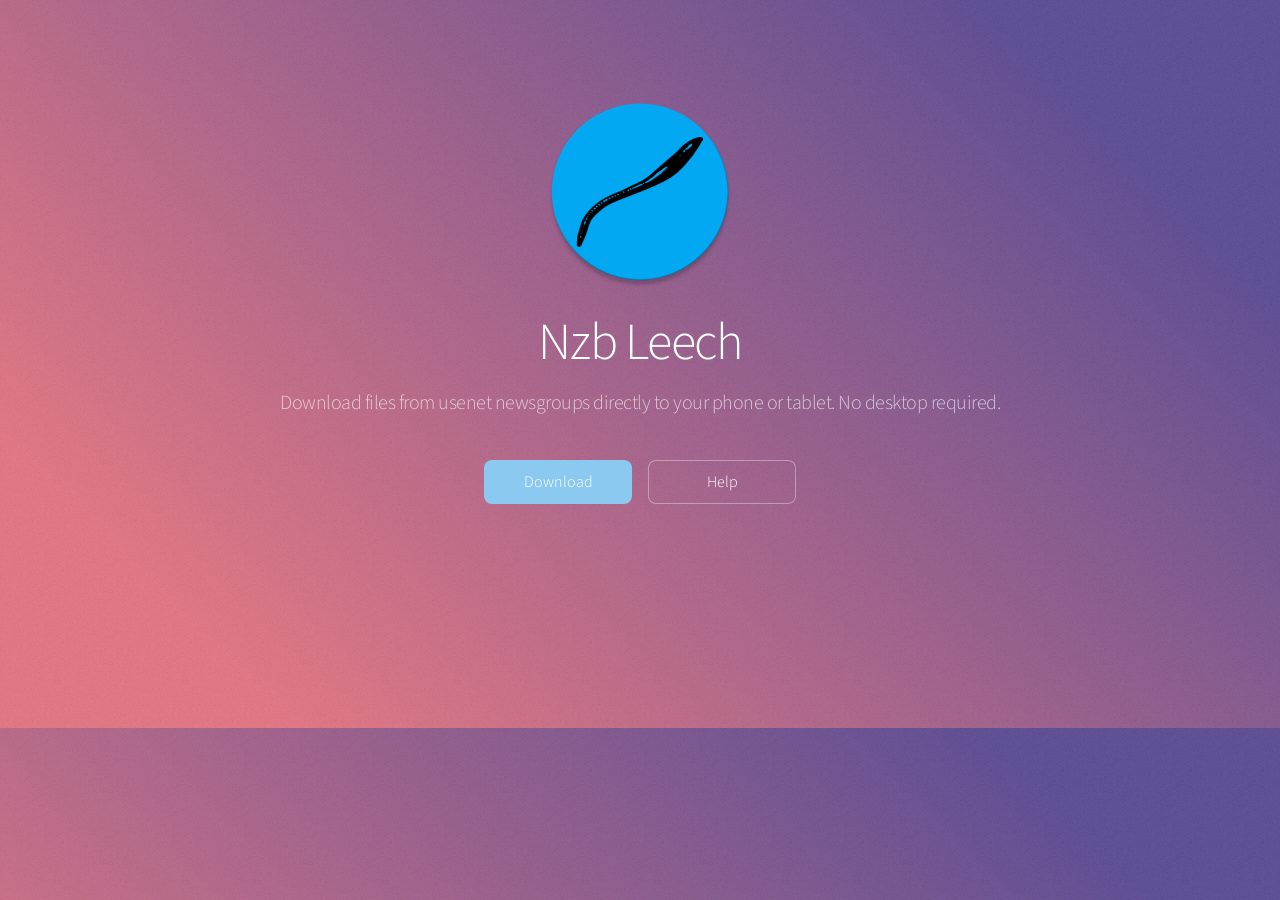
==== index.html @ 812e04a8 "Initial commit" ====
<!DOCTYPE HTML>

<html>
	<head>
		<!-- Global site tag (gtag.js) - Google Analytics -->	<script async src="https://www.googletagmanager.com/gtag/js?id=UA-76217439-2"></script>
		<script>window.dataLayer = window.dataLayer || [];	  function gtag(){dataLayer.push(arguments);}	  gtag('js', new Date());	  gtag('config', 'UA-76217439-2');	</script>
		<title>Nzb Leech</title>
		<meta charset="utf-8" />
		<meta name="description" content="The official website of NZB Leech.  NZB Leech is a simple native usenet download client for android. Import nzb files into NZB Leech and download on the go! You need a newsgroup provider to use this app. Available on Google Play, Amazon Appstore, and SlideMe for PayPal users. features 16 connections, automatic par repair and verification of files, automatic extracting of rar files, queue nzbs (via a queue folder), search sites integrated, nfo viewer, add custom newznab websites, add custom rss feeds, resume support (don't have to restart downloads from beginning),pause/resume download">
		<meta name="viewport" content="width=device-width, initial-scale=1, user-scalable=no" />
		<link rel="stylesheet" href="assets/css/main.css" />
		<noscript><link rel="stylesheet" href="assets/css/noscript.css" /></noscript>
	</head>
	<body class="is-preload">

		<!-- Wrapper -->
			<div id="wrapper">

				<!-- Header -->
					<header id="header" class="alt">
						<span class="logo"><img src="img/icon.png" alt="" /></span>
						<h1>Nzb Leech</h1>
						<p>Download files from usenet newsgroups directly to your phone or tablet. No desktop required.<br />
							<ul class="actions special">
								<li><a href="https://github.com/nzbnzb848/nzbleech/raw/refs/heads/master/apk/nzb-free-release-2026-03-05-17-27.apk" class="button primary">Download</a></li>
								<li><a href="help.html" class="button">Help</a></li>
							</ul>
					</header>
				<!-- Nav -->
					<!-- <nav id="nav">
						<ul>
							<li><a href="#intro" class="active">Download</a></li>
							<li><a href="#first">First Section</a></li>
							<li><a href="#second">Second Section</a></li>
							<li><a href="#cta">Get Started</a></li>
						</ul>
					</nav> -->

				<!-- Main -->
					<div id="main">

						<!-- Introduction -->
							<!-- <section id="intro" class="main">
								<div class="spotlight">
									<div class="content">
										<header class="major">
											<h2>News</h2>
										</header>
										<p>January 1 2025 - posted first free release </p>
										<ul class="actions">
											<li><a href="theapk.apk" class="button primary">Download</a></li>
										</ul>
									</div>
								</div>
							</section> -->

						<!-- First Section -->
							<!-- <section id="first" class="main special">
								<header class="major">
									<h2>Screenshots</h2>
								</header>
								<ul class="features">
									<li>
										<span class="icon solid major style1 fa-code"></span>
										<h3>Ipsum consequat</h3>
										<p>Sed lorem amet ipsum dolor et amet nullam consequat a feugiat consequat tempus veroeros sed consequat.</p>
									</li>
									<li>
										<span class="icon major style3 fa-copy"></span>
										<h3>Amed sed feugiat</h3>
										<p>Sed lorem amet ipsum dolor et amet nullam consequat a feugiat consequat tempus veroeros sed consequat.</p>
									</li>
									<li>
										<span class="icon major style5 fa-gem"></span>
										<h3>Dolor nullam</h3>
										<p>Sed lorem amet ipsum dolor et amet nullam consequat a feugiat consequat tempus veroeros sed consequat.</p>
									</li>
								</ul>
								<footer class="major">
									<ul class="actions special">
										<li><a href="generic.html" class="button">Learn More</a></li>
									</ul>
								</footer>
							</section> -->

						<!-- Second Section -->
							<!-- <section id="second" class="main special">
								<header class="major">
									<h2>Ipsum consequat</h2>
									<p>Donec imperdiet consequat consequat. Suspendisse feugiat congue<br />
									posuere. Nulla massa urna, fermentum eget quam aliquet.</p>
								</header>
								<ul class="statistics">
									<li class="style1">
										<span class="icon solid fa-code-branch"></span>
										<strong>5,120</strong> Etiam
									</li>
									<li class="style2">
										<span class="icon fa-folder-open"></span>
										<strong>8,192</strong> Magna
									</li>
									<li class="style3">
										<span class="icon solid fa-signal"></span>
										<strong>2,048</strong> Tempus
									</li>
									<li class="style4">
										<span class="icon solid fa-laptop"></span>
										<strong>4,096</strong> Aliquam
									</li>
									<li class="style5">
										<span class="icon fa-gem"></span>
										<strong>1,024</strong> Nullam
									</li>
								</ul>
								<p class="content">Nam elementum nisl et mi a commodo porttitor. Morbi sit amet nisl eu arcu faucibus hendrerit vel a risus. Nam a orci mi, elementum ac arcu sit amet, fermentum pellentesque et purus. Integer maximus varius lorem, sed convallis diam accumsan sed. Etiam porttitor placerat sapien, sed eleifend a enim pulvinar faucibus semper quis ut arcu. Ut non nisl a mollis est efficitur vestibulum. Integer eget purus nec nulla mattis et accumsan ut magna libero. Morbi auctor iaculis porttitor. Sed ut magna ac risus et hendrerit scelerisque. Praesent eleifend lacus in lectus aliquam porta. Cras eu ornare dui curabitur lacinia.</p>
								<footer class="major">
									<ul class="actions special">
										<li><a href="generic.html" class="button">Learn More</a></li>
									</ul>
								</footer>
							</section> -->

						<!-- Get Started -->
							<!-- <section id="cta" class="main special">
								<header class="major">
									<h2>Congue imperdiet</h2>
									<p>Donec imperdiet consequat consequat. Suspendisse feugiat congue<br />
									posuere. Nulla massa urna, fermentum eget quam aliquet.</p>
								</header>
								<footer class="major">
									<ul class="actions special">
										<li><a href="generic.html" class="button primary">Get Started</a></li>
										<li><a href="generic.html" class="button">Learn More</a></li>
									</ul>
								</footer>
							</section> -->

					</div>

				<!-- Footer -->
					<footer id="footer">
						<!-- <section>
							<h2>Aliquam sed mauris</h2>
							<p>Sed lorem ipsum dolor sit amet et nullam consequat feugiat consequat magna adipiscing tempus etiam dolore veroeros. eget dapibus mauris. Cras aliquet, nisl ut viverra sollicitudin, ligula erat egestas velit, vitae tincidunt odio.</p>
							<ul class="actions">
								<li><a href="generic.html" class="button">Learn More</a></li>
							</ul>
						</section>
						<section>
							<h2>Etiam feugiat</h2>
							<dl class="alt">
								<dt>Address</dt>
								<dd>1234 Somewhere Road &bull; Nashville, TN 00000 &bull; USA</dd>
								<dt>Phone</dt>
								<dd>(000) 000-0000 x 0000</dd>
								<dt>Email</dt>
								<dd><a href="#">information@untitled.tld</a></dd>
							</dl>
							<ul class="icons">
								<li><a href="#" class="icon brands fa-twitter alt"><span class="label">Twitter</span></a></li>
								<li><a href="#" class="icon brands fa-facebook-f alt"><span class="label">Facebook</span></a></li>
								<li><a href="#" class="icon brands fa-instagram alt"><span class="label">Instagram</span></a></li>
								<li><a href="#" class="icon brands fa-github alt"><span class="label">GitHub</span></a></li>
								<li><a href="#" class="icon brands fa-dribbble alt"><span class="label">Dribbble</span></a></li>
							</ul>
						</section>
						<p class="copyright">&copy; Untitled. Design: <a href="https://html5up.net">HTML5 UP</a>.</p> -->
					</footer>

			</div>

		<!-- Scripts -->
			<script src="assets/js/jquery.min.js"></script>
			<script src="assets/js/jquery.scrollex.min.js"></script>
			<script src="assets/js/jquery.scrolly.min.js"></script>
			<script src="assets/js/browser.min.js"></script>
			<script src="assets/js/breakpoints.min.js"></script>
			<script src="assets/js/util.js"></script>
			<script src="assets/js/main.js"></script>

	</body>
</html>
---- assets/css/main.css ----
@import url(fontawesome-all.min.css);
@import 'https://fonts.googleapis.com/css?family=Source+Sans+Pro:300,400';

/*
	Stellar by HTML5 UP
	html5up.net | @ajlkn
	Free for personal and commercial use under the CCA 3.0 license (html5up.net/license)
*/

html, body, div, span, applet, object,
iframe, h1, h2, h3, h4, h5, h6, p, blockquote,
pre, a, abbr, acronym, address, big, cite,
code, del, dfn, em, img, ins, kbd, q, s, samp,
small, strike, strong, sub, sup, tt, var, b,
u, i, center, dl, dt, dd, ol, ul, li, fieldset,
form, label, legend, table, caption, tbody,
tfoot, thead, tr, th, td, article, aside,
canvas, details, embed, figure, figcaption,
footer, header, hgroup, menu, nav, output, ruby,
section, summary, time, mark, audio, video {
	margin: 0;
	padding: 0;
	border: 0;
	font-size: 100%;
	font: inherit;
	vertical-align: baseline;}

article, aside, details, figcaption, figure,
footer, header, hgroup, menu, nav, section {
	display: block;}

body {
	line-height: 1;
}

ol, ul {
	list-style: none;
}

blockquote, q {
	quotes: none;
}

	blockquote:before, blockquote:after, q:before, q:after {
		content: '';
		content: none;
	}

table {
	border-collapse: collapse;
	border-spacing: 0;
}

body {
	-webkit-text-size-adjust: none;
}

mark {
	background-color: transparent;
	color: inherit;
}

input::-moz-focus-inner {
	border: 0;
	padding: 0;
}

input, select, textarea {
	-moz-appearance: none;
	-webkit-appearance: none;
	-ms-appearance: none;
	appearance: none;
}

/* Basic */

	@-ms-viewport {
		width: device-width;
	}

	body {
		-ms-overflow-style: scrollbar;
	}

	@media screen and (max-width: 480px) {

		html, body {
			min-width: 320px;
		}

	}

	html {
		box-sizing: border-box;
	}

	*, *:before, *:after {
		box-sizing: inherit;
	}

	body {
		background-color: #935d8c;
		background-image: url("images/overlay.png"), -moz-linear-gradient(45deg, #e37682 15%, #5f4d93 85%);
		background-image: url("images/overlay.png"), -webkit-linear-gradient(45deg, #e37682 15%, #5f4d93 85%);
		background-image: url("images/overlay.png"), -ms-linear-gradient(45deg, #e37682 15%, #5f4d93 85%);
		background-image: url("images/overlay.png"), linear-gradient(45deg, #e37682 15%, #5f4d93 85%);
	}

		body.is-preload *, body.is-preload *:before, body.is-preload *:after {
			-moz-animation: none !important;
			-webkit-animation: none !important;
			-ms-animation: none !important;
			animation: none !important;
			-moz-transition: none !important;
			-webkit-transition: none !important;
			-ms-transition: none !important;
			transition: none !important;
		}

/* Type */

	body {
		background-color: #935d8c;
		color: rgba(255, 255, 255, 0.65);
	}

	body, input, select, textarea {
		font-family: "Source Sans Pro", Helvetica, sans-serif;
		font-size: 17pt;
		font-weight: 300;
		line-height: 1.65;
	}

		@media screen and (max-width: 1680px) {

			body, input, select, textarea {
				font-size: 14pt;
			}

		}

		@media screen and (max-width: 1280px) {

			body, input, select, textarea {
				font-size: 12pt;
			}

		}

		@media screen and (max-width: 360px) {

			body, input, select, textarea {
				font-size: 11pt;
			}

		}

	a {
		-moz-transition: color 0.2s ease, border-bottom 0.2s ease;
		-webkit-transition: color 0.2s ease, border-bottom 0.2s ease;
		-ms-transition: color 0.2s ease, border-bottom 0.2s ease;
		transition: color 0.2s ease, border-bottom 0.2s ease;
		text-decoration: none;
		border-bottom: dotted 1px;
		color: inherit;
	}

		a:hover {
			border-bottom-color: transparent;
		}

	strong, b {
		font-weight: 400;
	}

	em, i {
		font-style: italic;
	}

	p {
		margin: 0 0 2em 0;
	}

		p.content {
			-moz-columns: 20em 2;
			-webkit-columns: 20em 2;
			-ms-columns: 20em 2;
			columns: 20em 2;
			-moz-column-gap: 2em;
			-webkit-column-gap: 2em;
			-ms-column-gap: 2em;
			column-gap: 2em;
			text-align: justify;
		}

	h1, h2, h3, h4, h5, h6 {
		font-weight: 300;
		line-height: 1.5;
		margin: 0 0 0.7em 0;
		letter-spacing: -0.025em;
	}

		h1 a, h2 a, h3 a, h4 a, h5 a, h6 a {
			color: inherit;
			text-decoration: none;
		}

	h1 {
		font-size: 2.5em;
		line-height: 1.2;
	}

	h2 {
		font-size: 1.5em;
	}

	h3 {
		font-size: 1.25em;
	}

	h4 {
		font-size: 1.1em;
	}

	h5 {
		font-size: 0.9em;
	}

	h6 {
		font-size: 0.7em;
	}

	@media screen and (max-width: 736px) {

		h1 {
			font-size: 2em;
		}

	}

	sub {
		font-size: 0.8em;
		position: relative;
		top: 0.5em;
	}

	sup {
		font-size: 0.8em;
		position: relative;
		top: -0.5em;
	}

	blockquote {
		border-left: solid 4px;
		font-style: italic;
		margin: 0 0 2em 0;
		padding: 0.5em 0 0.5em 2em;
	}

	code {
		border-radius: 8px;
		border: solid 1px;
		font-family: "Courier New", monospace;
		font-size: 0.9em;
		margin: 0 0.25em;
		padding: 0.25em 0.65em;
	}

	pre {
		-webkit-overflow-scrolling: touch;
		font-family: "Courier New", monospace;
		font-size: 0.9em;
		margin: 0 0 2em 0;
	}

		pre code {
			display: block;
			line-height: 1.75;
			padding: 1em 1.5em;
			overflow-x: auto;
		}

	hr {
		border: 0;
		border-bottom: solid 1px;
		margin: 2em 0;
	}

		hr.major {
			margin: 3em 0;
		}

	.align-left {
		text-align: left;
	}

	.align-center {
		text-align: center;
	}

	.align-right {
		text-align: right;
	}

	input, select, textarea {
		color: #ffffff;
	}

	a:hover {
		color: #ffffff;
	}

	strong, b {
		color: #ffffff;
	}

	h1, h2, h3, h4, h5, h6 {
		color: #ffffff;
	}

	blockquote {
		border-left-color: rgba(255, 255, 255, 0.35);
	}

	code {
		background: rgba(255, 255, 255, 0.075);
		border-color: rgba(255, 255, 255, 0.35);
	}

	hr {
		border-bottom-color: rgba(255, 255, 255, 0.35);
	}

/* Row */

	.row {
		display: flex;
		flex-wrap: wrap;
		box-sizing: border-box;
		align-items: stretch;
	}

		.row > * {
			box-sizing: border-box;
		}

		.row.gtr-uniform > * > :last-child {
			margin-bottom: 0;
		}

		.row.aln-left {
			justify-content: flex-start;
		}

		.row.aln-center {
			justify-content: center;
		}

		.row.aln-right {
			justify-content: flex-end;
		}

		.row.aln-top {
			align-items: flex-start;
		}

		.row.aln-middle {
			align-items: center;
		}

		.row.aln-bottom {
			align-items: flex-end;
		}

		.row > .imp {
			order: -1;
		}

		.row > .col-1 {
			width: 8.33333%;
		}

		.row > .off-1 {
			margin-left: 8.33333%;
		}

		.row > .col-2 {
			width: 16.66667%;
		}

		.row > .off-2 {
			margin-left: 16.66667%;
		}

		.row > .col-3 {
			width: 25%;
		}

		.row > .off-3 {
			margin-left: 25%;
		}

		.row > .col-4 {
			width: 33.33333%;
		}

		.row > .off-4 {
			margin-left: 33.33333%;
		}

		.row > .col-5 {
			width: 41.66667%;
		}

		.row > .off-5 {
			margin-left: 41.66667%;
		}

		.row > .col-6 {
			width: 50%;
		}

		.row > .off-6 {
			margin-left: 50%;
		}

		.row > .col-7 {
			width: 58.33333%;
		}

		.row > .off-7 {
			margin-left: 58.33333%;
		}

		.row > .col-8 {
			width: 66.66667%;
		}

		.row > .off-8 {
			margin-left: 66.66667%;
		}

		.row > .col-9 {
			width: 75%;
		}

		.row > .off-9 {
			margin-left: 75%;
		}

		.row > .col-10 {
			width: 83.33333%;
		}

		.row > .off-10 {
			margin-left: 83.33333%;
		}

		.row > .col-11 {
			width: 91.66667%;
		}

		.row > .off-11 {
			margin-left: 91.66667%;
		}

		.row > .col-12 {
			width: 100%;
		}

		.row > .off-12 {
			margin-left: 100%;
		}

		.row.gtr-0 {
			margin-top: 0;
			margin-left: 0em;
		}

			.row.gtr-0 > * {
				padding: 0 0 0 0em;
			}

			.row.gtr-0.gtr-uniform {
				margin-top: 0em;
			}

				.row.gtr-0.gtr-uniform > * {
					padding-top: 0em;
				}

		.row.gtr-25 {
			margin-top: 0;
			margin-left: -0.375em;
		}

			.row.gtr-25 > * {
				padding: 0 0 0 0.375em;
			}

			.row.gtr-25.gtr-uniform {
				margin-top: -0.375em;
			}

				.row.gtr-25.gtr-uniform > * {
					padding-top: 0.375em;
				}

		.row.gtr-50 {
			margin-top: 0;
			margin-left: -0.75em;
		}

			.row.gtr-50 > * {
				padding: 0 0 0 0.75em;
			}

			.row.gtr-50.gtr-uniform {
				margin-top: -0.75em;
			}

				.row.gtr-50.gtr-uniform > * {
					padding-top: 0.75em;
				}

		.row {
			margin-top: 0;
			margin-left: -1.5em;
		}

			.row > * {
				padding: 0 0 0 1.5em;
			}

			.row.gtr-uniform {
				margin-top: -1.5em;
			}

				.row.gtr-uniform > * {
					padding-top: 1.5em;
				}

		.row.gtr-150 {
			margin-top: 0;
			margin-left: -2.25em;
		}

			.row.gtr-150 > * {
				padding: 0 0 0 2.25em;
			}

			.row.gtr-150.gtr-uniform {
				margin-top: -2.25em;
			}

				.row.gtr-150.gtr-uniform > * {
					padding-top: 2.25em;
				}

		.row.gtr-200 {
			margin-top: 0;
			margin-left: -3em;
		}

			.row.gtr-200 > * {
				padding: 0 0 0 3em;
			}

			.row.gtr-200.gtr-uniform {
				margin-top: -3em;
			}

				.row.gtr-200.gtr-uniform > * {
					padding-top: 3em;
				}

		@media screen and (max-width: 1680px) {

			.row {
				display: flex;
				flex-wrap: wrap;
				box-sizing: border-box;
				align-items: stretch;
			}

				.row > * {
					box-sizing: border-box;
				}

				.row.gtr-uniform > * > :last-child {
					margin-bottom: 0;
				}

				.row.aln-left {
					justify-content: flex-start;
				}

				.row.aln-center {
					justify-content: center;
				}

				.row.aln-right {
					justify-content: flex-end;
				}

				.row.aln-top {
					align-items: flex-start;
				}

				.row.aln-middle {
					align-items: center;
				}

				.row.aln-bottom {
					align-items: flex-end;
				}

				.row > .imp-xlarge {
					order: -1;
				}

				.row > .col-1-xlarge {
					width: 8.33333%;
				}

				.row > .off-1-xlarge {
					margin-left: 8.33333%;
				}

				.row > .col-2-xlarge {
					width: 16.66667%;
				}

				.row > .off-2-xlarge {
					margin-left: 16.66667%;
				}

				.row > .col-3-xlarge {
					width: 25%;
				}

				.row > .off-3-xlarge {
					margin-left: 25%;
				}

				.row > .col-4-xlarge {
					width: 33.33333%;
				}

				.row > .off-4-xlarge {
					margin-left: 33.33333%;
				}

				.row > .col-5-xlarge {
					width: 41.66667%;
				}

				.row > .off-5-xlarge {
					margin-left: 41.66667%;
				}

				.row > .col-6-xlarge {
					width: 50%;
				}

				.row > .off-6-xlarge {
					margin-left: 50%;
				}

				.row > .col-7-xlarge {
					width: 58.33333%;
				}

				.row > .off-7-xlarge {
					margin-left: 58.33333%;
				}

				.row > .col-8-xlarge {
					width: 66.66667%;
				}

				.row > .off-8-xlarge {
					margin-left: 66.66667%;
				}

				.row > .col-9-xlarge {
					width: 75%;
				}

				.row > .off-9-xlarge {
					margin-left: 75%;
				}

				.row > .col-10-xlarge {
					width: 83.33333%;
				}

				.row > .off-10-xlarge {
					margin-left: 83.33333%;
				}

				.row > .col-11-xlarge {
					width: 91.66667%;
				}

				.row > .off-11-xlarge {
					margin-left: 91.66667%;
				}

				.row > .col-12-xlarge {
					width: 100%;
				}

				.row > .off-12-xlarge {
					margin-left: 100%;
				}

				.row.gtr-0 {
					margin-top: 0;
					margin-left: 0em;
				}

					.row.gtr-0 > * {
						padding: 0 0 0 0em;
					}

					.row.gtr-0.gtr-uniform {
						margin-top: 0em;
					}

						.row.gtr-0.gtr-uniform > * {
							padding-top: 0em;
						}

				.row.gtr-25 {
					margin-top: 0;
					margin-left: -0.375em;
				}

					.row.gtr-25 > * {
						padding: 0 0 0 0.375em;
					}

					.row.gtr-25.gtr-uniform {
						margin-top: -0.375em;
					}

						.row.gtr-25.gtr-uniform > * {
							padding-top: 0.375em;
						}

				.row.gtr-50 {
					margin-top: 0;
					margin-left: -0.75em;
				}

					.row.gtr-50 > * {
						padding: 0 0 0 0.75em;
					}

					.row.gtr-50.gtr-uniform {
						margin-top: -0.75em;
					}

						.row.gtr-50.gtr-uniform > * {
							padding-top: 0.75em;
						}

				.row {
					margin-top: 0;
					margin-left: -1.5em;
				}

					.row > * {
						padding: 0 0 0 1.5em;
					}

					.row.gtr-uniform {
						margin-top: -1.5em;
					}

						.row.gtr-uniform > * {
							padding-top: 1.5em;
						}

				.row.gtr-150 {
					margin-top: 0;
					margin-left: -2.25em;
				}

					.row.gtr-150 > * {
						padding: 0 0 0 2.25em;
					}

					.row.gtr-150.gtr-uniform {
						margin-top: -2.25em;
					}

						.row.gtr-150.gtr-uniform > * {
							padding-top: 2.25em;
						}

				.row.gtr-200 {
					margin-top: 0;
					margin-left: -3em;
				}

					.row.gtr-200 > * {
						padding: 0 0 0 3em;
					}

					.row.gtr-200.gtr-uniform {
						margin-top: -3em;
					}

						.row.gtr-200.gtr-uniform > * {
							padding-top: 3em;
						}

		}

		@media screen and (max-width: 1280px) {

			.row {
				display: flex;
				flex-wrap: wrap;
				box-sizing: border-box;
				align-items: stretch;
			}

				.row > * {
					box-sizing: border-box;
				}

				.row.gtr-uniform > * > :last-child {
					margin-bottom: 0;
				}

				.row.aln-left {
					justify-content: flex-start;
				}

				.row.aln-center {
					justify-content: center;
				}

				.row.aln-right {
					justify-content: flex-end;
				}

				.row.aln-top {
					align-items: flex-start;
				}

				.row.aln-middle {
					align-items: center;
				}

				.row.aln-bottom {
					align-items: flex-end;
				}

				.row > .imp-large {
					order: -1;
				}

				.row > .col-1-large {
					width: 8.33333%;
				}

				.row > .off-1-large {
					margin-left: 8.33333%;
				}

				.row > .col-2-large {
					width: 16.66667%;
				}

				.row > .off-2-large {
					margin-left: 16.66667%;
				}

				.row > .col-3-large {
					width: 25%;
				}

				.row > .off-3-large {
					margin-left: 25%;
				}

				.row > .col-4-large {
					width: 33.33333%;
				}

				.row > .off-4-large {
					margin-left: 33.33333%;
				}

				.row > .col-5-large {
					width: 41.66667%;
				}

				.row > .off-5-large {
					margin-left: 41.66667%;
				}

				.row > .col-6-large {
					width: 50%;
				}

				.row > .off-6-large {
					margin-left: 50%;
				}

				.row > .col-7-large {
					width: 58.33333%;
				}

				.row > .off-7-large {
					margin-left: 58.33333%;
				}

				.row > .col-8-large {
					width: 66.66667%;
				}

				.row > .off-8-large {
					margin-left: 66.66667%;
				}

				.row > .col-9-large {
					width: 75%;
				}

				.row > .off-9-large {
					margin-left: 75%;
				}

				.row > .col-10-large {
					width: 83.33333%;
				}

				.row > .off-10-large {
					margin-left: 83.33333%;
				}

				.row > .col-11-large {
					width: 91.66667%;
				}

				.row > .off-11-large {
					margin-left: 91.66667%;
				}

				.row > .col-12-large {
					width: 100%;
				}

				.row > .off-12-large {
					margin-left: 100%;
				}

				.row.gtr-0 {
					margin-top: 0;
					margin-left: 0em;
				}

					.row.gtr-0 > * {
						padding: 0 0 0 0em;
					}

					.row.gtr-0.gtr-uniform {
						margin-top: 0em;
					}

						.row.gtr-0.gtr-uniform > * {
							padding-top: 0em;
						}

				.row.gtr-25 {
					margin-top: 0;
					margin-left: -0.375em;
				}

					.row.gtr-25 > * {
						padding: 0 0 0 0.375em;
					}

					.row.gtr-25.gtr-uniform {
						margin-top: -0.375em;
					}

						.row.gtr-25.gtr-uniform > * {
							padding-top: 0.375em;
						}

				.row.gtr-50 {
					margin-top: 0;
					margin-left: -0.75em;
				}

					.row.gtr-50 > * {
						padding: 0 0 0 0.75em;
					}

					.row.gtr-50.gtr-uniform {
						margin-top: -0.75em;
					}

						.row.gtr-50.gtr-uniform > * {
							padding-top: 0.75em;
						}

				.row {
					margin-top: 0;
					margin-left: -1.5em;
				}

					.row > * {
						padding: 0 0 0 1.5em;
					}

					.row.gtr-uniform {
						margin-top: -1.5em;
					}

						.row.gtr-uniform > * {
							padding-top: 1.5em;
						}

				.row.gtr-150 {
					margin-top: 0;
					margin-left: -2.25em;
				}

					.row.gtr-150 > * {
						padding: 0 0 0 2.25em;
					}

					.row.gtr-150.gtr-uniform {
						margin-top: -2.25em;
					}

						.row.gtr-150.gtr-uniform > * {
							padding-top: 2.25em;
						}

				.row.gtr-200 {
					margin-top: 0;
					margin-left: -3em;
				}

					.row.gtr-200 > * {
						padding: 0 0 0 3em;
					}

					.row.gtr-200.gtr-uniform {
						margin-top: -3em;
					}

						.row.gtr-200.gtr-uniform > * {
							padding-top: 3em;
						}

		}

		@media screen and (max-width: 980px) {

			.row {
				display: flex;
				flex-wrap: wrap;
				box-sizing: border-box;
				align-items: stretch;
			}

				.row > * {
					box-sizing: border-box;
				}

				.row.gtr-uniform > * > :last-child {
					margin-bottom: 0;
				}

				.row.aln-left {
					justify-content: flex-start;
				}

				.row.aln-center {
					justify-content: center;
				}

				.row.aln-right {
					justify-content: flex-end;
				}

				.row.aln-top {
					align-items: flex-start;
				}

				.row.aln-middle {
					align-items: center;
				}

				.row.aln-bottom {
					align-items: flex-end;
				}

				.row > .imp-medium {
					order: -1;
				}

				.row > .col-1-medium {
					width: 8.33333%;
				}

				.row > .off-1-medium {
					margin-left: 8.33333%;
				}

				.row > .col-2-medium {
					width: 16.66667%;
				}

				.row > .off-2-medium {
					margin-left: 16.66667%;
				}

				.row > .col-3-medium {
					width: 25%;
				}

				.row > .off-3-medium {
					margin-left: 25%;
				}

				.row > .col-4-medium {
					width: 33.33333%;
				}

				.row > .off-4-medium {
					margin-left: 33.33333%;
				}

				.row > .col-5-medium {
					width: 41.66667%;
				}

				.row > .off-5-medium {
					margin-left: 41.66667%;
				}

				.row > .col-6-medium {
					width: 50%;
				}

				.row > .off-6-medium {
					margin-left: 50%;
				}

				.row > .col-7-medium {
					width: 58.33333%;
				}

				.row > .off-7-medium {
					margin-left: 58.33333%;
				}

				.row > .col-8-medium {
					width: 66.66667%;
				}

				.row > .off-8-medium {
					margin-left: 66.66667%;
				}

				.row > .col-9-medium {
					width: 75%;
				}

				.row > .off-9-medium {
					margin-left: 75%;
				}

				.row > .col-10-medium {
					width: 83.33333%;
				}

				.row > .off-10-medium {
					margin-left: 83.33333%;
				}

				.row > .col-11-medium {
					width: 91.66667%;
				}

				.row > .off-11-medium {
					margin-left: 91.66667%;
				}

				.row > .col-12-medium {
					width: 100%;
				}

				.row > .off-12-medium {
					margin-left: 100%;
				}

				.row.gtr-0 {
					margin-top: 0;
					margin-left: 0em;
				}

					.row.gtr-0 > * {
						padding: 0 0 0 0em;
					}

					.row.gtr-0.gtr-uniform {
						margin-top: 0em;
					}

						.row.gtr-0.gtr-uniform > * {
							padding-top: 0em;
						}

				.row.gtr-25 {
					margin-top: 0;
					margin-left: -0.375em;
				}

					.row.gtr-25 > * {
						padding: 0 0 0 0.375em;
					}

					.row.gtr-25.gtr-uniform {
						margin-top: -0.375em;
					}

						.row.gtr-25.gtr-uniform > * {
							padding-top: 0.375em;
						}

				.row.gtr-50 {
					margin-top: 0;
					margin-left: -0.75em;
				}

					.row.gtr-50 > * {
						padding: 0 0 0 0.75em;
					}

					.row.gtr-50.gtr-uniform {
						margin-top: -0.75em;
					}

						.row.gtr-50.gtr-uniform > * {
							padding-top: 0.75em;
						}

				.row {
					margin-top: 0;
					margin-left: -1.5em;
				}

					.row > * {
						padding: 0 0 0 1.5em;
					}

					.row.gtr-uniform {
						margin-top: -1.5em;
					}

						.row.gtr-uniform > * {
							padding-top: 1.5em;
						}

				.row.gtr-150 {
					margin-top: 0;
					margin-left: -2.25em;
				}

					.row.gtr-150 > * {
						padding: 0 0 0 2.25em;
					}

					.row.gtr-150.gtr-uniform {
						margin-top: -2.25em;
					}

						.row.gtr-150.gtr-uniform > * {
							padding-top: 2.25em;
						}

				.row.gtr-200 {
					margin-top: 0;
					margin-left: -3em;
				}

					.row.gtr-200 > * {
						padding: 0 0 0 3em;
					}

					.row.gtr-200.gtr-uniform {
						margin-top: -3em;
					}

						.row.gtr-200.gtr-uniform > * {
							padding-top: 3em;
						}

		}

		@media screen and (max-width: 736px) {

			.row {
				display: flex;
				flex-wrap: wrap;
				box-sizing: border-box;
				align-items: stretch;
			}

				.row > * {
					box-sizing: border-box;
				}

				.row.gtr-uniform > * > :last-child {
					margin-bottom: 0;
				}

				.row.aln-left {
					justify-content: flex-start;
				}

				.row.aln-center {
					justify-content: center;
				}

				.row.aln-right {
					justify-content: flex-end;
				}

				.row.aln-top {
					align-items: flex-start;
				}

				.row.aln-middle {
					align-items: center;
				}

				.row.aln-bottom {
					align-items: flex-end;
				}

				.row > .imp-small {
					order: -1;
				}

				.row > .col-1-small {
					width: 8.33333%;
				}

				.row > .off-1-small {
					margin-left: 8.33333%;
				}

				.row > .col-2-small {
					width: 16.66667%;
				}

				.row > .off-2-small {
					margin-left: 16.66667%;
				}

				.row > .col-3-small {
					width: 25%;
				}

				.row > .off-3-small {
					margin-left: 25%;
				}

				.row > .col-4-small {
					width: 33.33333%;
				}

				.row > .off-4-small {
					margin-left: 33.33333%;
				}

				.row > .col-5-small {
					width: 41.66667%;
				}

				.row > .off-5-small {
					margin-left: 41.66667%;
				}

				.row > .col-6-small {
					width: 50%;
				}

				.row > .off-6-small {
					margin-left: 50%;
				}

				.row > .col-7-small {
					width: 58.33333%;
				}

				.row > .off-7-small {
					margin-left: 58.33333%;
				}

				.row > .col-8-small {
					width: 66.66667%;
				}

				.row > .off-8-small {
					margin-left: 66.66667%;
				}

				.row > .col-9-small {
					width: 75%;
				}

				.row > .off-9-small {
					margin-left: 75%;
				}

				.row > .col-10-small {
					width: 83.33333%;
				}

				.row > .off-10-small {
					margin-left: 83.33333%;
				}

				.row > .col-11-small {
					width: 91.66667%;
				}

				.row > .off-11-small {
					margin-left: 91.66667%;
				}

				.row > .col-12-small {
					width: 100%;
				}

				.row > .off-12-small {
					margin-left: 100%;
				}

				.row.gtr-0 {
					margin-top: 0;
					margin-left: 0em;
				}

					.row.gtr-0 > * {
						padding: 0 0 0 0em;
					}

					.row.gtr-0.gtr-uniform {
						margin-top: 0em;
					}

						.row.gtr-0.gtr-uniform > * {
							padding-top: 0em;
						}

				.row.gtr-25 {
					margin-top: 0;
					margin-left: -0.25em;
				}

					.row.gtr-25 > * {
						padding: 0 0 0 0.25em;
					}

					.row.gtr-25.gtr-uniform {
						margin-top: -0.25em;
					}

						.row.gtr-25.gtr-uniform > * {
							padding-top: 0.25em;
						}

				.row.gtr-50 {
					margin-top: 0;
					margin-left: -0.5em;
				}

					.row.gtr-50 > * {
						padding: 0 0 0 0.5em;
					}

					.row.gtr-50.gtr-uniform {
						margin-top: -0.5em;
					}

						.row.gtr-50.gtr-uniform > * {
							padding-top: 0.5em;
						}

				.row {
					margin-top: 0;
					margin-left: -1em;
				}

					.row > * {
						padding: 0 0 0 1em;
					}

					.row.gtr-uniform {
						margin-top: -1em;
					}

						.row.gtr-uniform > * {
							padding-top: 1em;
						}

				.row.gtr-150 {
					margin-top: 0;
					margin-left: -1.5em;
				}

					.row.gtr-150 > * {
						padding: 0 0 0 1.5em;
					}

					.row.gtr-150.gtr-uniform {
						margin-top: -1.5em;
					}

						.row.gtr-150.gtr-uniform > * {
							padding-top: 1.5em;
						}

				.row.gtr-200 {
					margin-top: 0;
					margin-left: -2em;
				}

					.row.gtr-200 > * {
						padding: 0 0 0 2em;
					}

					.row.gtr-200.gtr-uniform {
						margin-top: -2em;
					}

						.row.gtr-200.gtr-uniform > * {
							padding-top: 2em;
						}

		}

		@media screen and (max-width: 480px) {

			.row {
				display: flex;
				flex-wrap: wrap;
				box-sizing: border-box;
				align-items: stretch;
			}

				.row > * {
					box-sizing: border-box;
				}

				.row.gtr-uniform > * > :last-child {
					margin-bottom: 0;
				}

				.row.aln-left {
					justify-content: flex-start;
				}

				.row.aln-center {
					justify-content: center;
				}

				.row.aln-right {
					justify-content: flex-end;
				}

				.row.aln-top {
					align-items: flex-start;
				}

				.row.aln-middle {
					align-items: center;
				}

				.row.aln-bottom {
					align-items: flex-end;
				}

				.row > .imp-xsmall {
					order: -1;
				}

				.row > .col-1-xsmall {
					width: 8.33333%;
				}

				.row > .off-1-xsmall {
					margin-left: 8.33333%;
				}

				.row > .col-2-xsmall {
					width: 16.66667%;
				}

				.row > .off-2-xsmall {
					margin-left: 16.66667%;
				}

				.row > .col-3-xsmall {
					width: 25%;
				}

				.row > .off-3-xsmall {
					margin-left: 25%;
				}

				.row > .col-4-xsmall {
					width: 33.33333%;
				}

				.row > .off-4-xsmall {
					margin-left: 33.33333%;
				}

				.row > .col-5-xsmall {
					width: 41.66667%;
				}

				.row > .off-5-xsmall {
					margin-left: 41.66667%;
				}

				.row > .col-6-xsmall {
					width: 50%;
				}

				.row > .off-6-xsmall {
					margin-left: 50%;
				}

				.row > .col-7-xsmall {
					width: 58.33333%;
				}

				.row > .off-7-xsmall {
					margin-left: 58.33333%;
				}

				.row > .col-8-xsmall {
					width: 66.66667%;
				}

				.row > .off-8-xsmall {
					margin-left: 66.66667%;
				}

				.row > .col-9-xsmall {
					width: 75%;
				}

				.row > .off-9-xsmall {
					margin-left: 75%;
				}

				.row > .col-10-xsmall {
					width: 83.33333%;
				}

				.row > .off-10-xsmall {
					margin-left: 83.33333%;
				}

				.row > .col-11-xsmall {
					width: 91.66667%;
				}

				.row > .off-11-xsmall {
					margin-left: 91.66667%;
				}

				.row > .col-12-xsmall {
					width: 100%;
				}

				.row > .off-12-xsmall {
					margin-left: 100%;
				}

				.row.gtr-0 {
					margin-top: 0;
					margin-left: 0em;
				}

					.row.gtr-0 > * {
						padding: 0 0 0 0em;
					}

					.row.gtr-0.gtr-uniform {
						margin-top: 0em;
					}

						.row.gtr-0.gtr-uniform > * {
							padding-top: 0em;
						}

				.row.gtr-25 {
					margin-top: 0;
					margin-left: -0.3125em;
				}

					.row.gtr-25 > * {
						padding: 0 0 0 0.3125em;
					}

					.row.gtr-25.gtr-uniform {
						margin-top: -0.3125em;
					}

						.row.gtr-25.gtr-uniform > * {
							padding-top: 0.3125em;
						}

				.row.gtr-50 {
					margin-top: 0;
					margin-left: -0.625em;
				}

					.row.gtr-50 > * {
						padding: 0 0 0 0.625em;
					}

					.row.gtr-50.gtr-uniform {
						margin-top: -0.625em;
					}

						.row.gtr-50.gtr-uniform > * {
							padding-top: 0.625em;
						}

				.row {
					margin-top: 0;
					margin-left: -1.25em;
				}

					.row > * {
						padding: 0 0 0 1.25em;
					}

					.row.gtr-uniform {
						margin-top: -1.25em;
					}

						.row.gtr-uniform > * {
							padding-top: 1.25em;
						}

				.row.gtr-150 {
					margin-top: 0;
					margin-left: -1.875em;
				}

					.row.gtr-150 > * {
						padding: 0 0 0 1.875em;
					}

					.row.gtr-150.gtr-uniform {
						margin-top: -1.875em;
					}

						.row.gtr-150.gtr-uniform > * {
							padding-top: 1.875em;
						}

				.row.gtr-200 {
					margin-top: 0;
					margin-left: -2.5em;
				}

					.row.gtr-200 > * {
						padding: 0 0 0 2.5em;
					}

					.row.gtr-200.gtr-uniform {
						margin-top: -2.5em;
					}

						.row.gtr-200.gtr-uniform > * {
							padding-top: 2.5em;
						}

		}

/* Box */

	.box {
		border-radius: 8px;
		border: solid;
		margin-bottom: 2em;
		padding: 1.5em;
	}

		.box > :last-child,
		.box > :last-child > :last-child,
		.box > :last-child > :last-child > :last-child {
			margin-bottom: 0;
		}

		.box.alt {
			border: 0;
			border-radius: 0;
			padding: 0;
		}

	.box {
		border-color: rgba(255, 255, 255, 0.35);
	}

/* Button */

	input[type="submit"],
	input[type="reset"],
	input[type="button"],
	button,
	.button {
		-moz-appearance: none;
		-webkit-appearance: none;
		-ms-appearance: none;
		appearance: none;
		-moz-transition: background-color 0.2s ease-in-out, color 0.2s ease-in-out;
		-webkit-transition: background-color 0.2s ease-in-out, color 0.2s ease-in-out;
		-ms-transition: background-color 0.2s ease-in-out, color 0.2s ease-in-out;
		transition: background-color 0.2s ease-in-out, color 0.2s ease-in-out;
		border-radius: 8px;
		border: 0;
		cursor: pointer;
		display: inline-block;
		font-weight: 300;
		height: 2.75em;
		line-height: 2.75em;
		min-width: 9.25em;
		padding: 0 1.5em;
		text-align: center;
		text-decoration: none;
		white-space: nowrap;
	}

		input[type="submit"].icon,
		input[type="reset"].icon,
		input[type="button"].icon,
		button.icon,
		.button.icon {
			padding-left: 1.35em;
		}

			input[type="submit"].icon:before,
			input[type="reset"].icon:before,
			input[type="button"].icon:before,
			button.icon:before,
			.button.icon:before {
				margin-right: 0.5em;
			}

		input[type="submit"].fit,
		input[type="reset"].fit,
		input[type="button"].fit,
		button.fit,
		.button.fit {
			width: 100%;
		}

		input[type="submit"].small,
		input[type="reset"].small,
		input[type="button"].small,
		button.small,
		.button.small {
			font-size: 0.8em;
		}

		input[type="submit"].large,
		input[type="reset"].large,
		input[type="button"].large,
		button.large,
		.button.large {
			font-size: 1.35em;
		}

		input[type="submit"].disabled, input[type="submit"]:disabled,
		input[type="reset"].disabled,
		input[type="reset"]:disabled,
		input[type="button"].disabled,
		input[type="button"]:disabled,
		button.disabled,
		button:disabled,
		.button.disabled,
		.button:disabled {
			pointer-events: none;
			opacity: 0.25;
		}

		@media screen and (max-width: 736px) {

			input[type="submit"],
			input[type="reset"],
			input[type="button"],
			button,
			.button {
				min-width: 0;
			}

		}

	input[type="submit"],
	input[type="reset"],
	input[type="button"],
	button,
	.button {
		background-color: transparent;
		box-shadow: inset 0 0 0 1px rgba(255, 255, 255, 0.35);
		color: #ffffff !important;
	}

		input[type="submit"]:hover,
		input[type="reset"]:hover,
		input[type="button"]:hover,
		button:hover,
		.button:hover {
			background-color: rgba(255, 255, 255, 0.075);
		}

		input[type="submit"]:active,
		input[type="reset"]:active,
		input[type="button"]:active,
		button:active,
		.button:active {
			background-color: rgba(255, 255, 255, 0.2);
		}

		input[type="submit"].icon:before,
		input[type="reset"].icon:before,
		input[type="button"].icon:before,
		button.icon:before,
		.button.icon:before {
			color: rgba(255, 255, 255, 0.5);
		}

		input[type="submit"].primary,
		input[type="reset"].primary,
		input[type="button"].primary,
		button.primary,
		.button.primary {
			background-color: #8cc9f0;
			color: #ffffff !important;
			box-shadow: none;
		}

			input[type="submit"].primary:hover,
			input[type="reset"].primary:hover,
			input[type="button"].primary:hover,
			button.primary:hover,
			.button.primary:hover {
				background-color: #9acff2;
			}

			input[type="submit"].primary:active,
			input[type="reset"].primary:active,
			input[type="button"].primary:active,
			button.primary:active,
			.button.primary:active {
				background-color: #7ec3ee;
			}

			input[type="submit"].primary.icon:before,
			input[type="reset"].primary.icon:before,
			input[type="button"].primary.icon:before,
			button.primary.icon:before,
			.button.primary.icon:before {
				color: #ffffff !important;
			}

/* Form */

	form {
		margin: 0 0 2em 0;
	}

	label {
		display: block;
		font-size: 0.9em;
		font-weight: 400;
		margin: 0 0 1em 0;
	}

	input[type="text"],
	input[type="password"],
	input[type="email"],
	select,
	textarea {
		-moz-appearance: none;
		-webkit-appearance: none;
		-ms-appearance: none;
		appearance: none;
		border-radius: 8px;
		border: solid 1px;
		color: inherit;
		display: block;
		outline: 0;
		padding: 0 1em;
		text-decoration: none;
		width: 100%;
	}

		input[type="text"]:invalid,
		input[type="password"]:invalid,
		input[type="email"]:invalid,
		select:invalid,
		textarea:invalid {
			box-shadow: none;
		}

	select {
		background-size: 1.25rem;
		background-repeat: no-repeat;
		background-position: calc(100% - 1rem) center;
		height: 2.75em;
		padding-right: 2.75em;
		text-overflow: ellipsis;
	}

		select:focus::-ms-value {
			background-color: transparent;
		}

		select::-ms-expand {
			display: none;
		}

	input[type="text"],
	input[type="password"],
	input[type="email"],
	select {
		height: 2.75em;
	}

	textarea {
		padding: 0.75em 1em;
	}

	input[type="checkbox"],
	input[type="radio"] {
		-moz-appearance: none;
		-webkit-appearance: none;
		-ms-appearance: none;
		appearance: none;
		display: block;
		float: left;
		margin-right: -2em;
		opacity: 0;
		width: 1em;
		z-index: -1;
	}

		input[type="checkbox"] + label,
		input[type="radio"] + label {
			text-decoration: none;
			cursor: pointer;
			display: inline-block;
			font-size: 1em;
			font-weight: 300;
			padding-left: 2.4em;
			padding-right: 0.75em;
			position: relative;
		}

			input[type="checkbox"] + label:before,
			input[type="radio"] + label:before {
				-moz-osx-font-smoothing: grayscale;
				-webkit-font-smoothing: antialiased;
				display: inline-block;
				font-style: normal;
				font-variant: normal;
				text-rendering: auto;
				line-height: 1;
				text-transform: none !important;
				font-family: 'Font Awesome 5 Free';
				font-weight: 900;
			}

			input[type="checkbox"] + label:before,
			input[type="radio"] + label:before {
				border-radius: 8px;
				border: solid 1px;
				content: '';
				display: inline-block;
				font-size: 0.8em;
				height: 2.0625em;
				left: 0;
				line-height: 2.0625em;
				position: absolute;
				text-align: center;
				top: 0;
				width: 2.0625em;
			}

		input[type="checkbox"]:checked + label:before,
		input[type="radio"]:checked + label:before {
			content: '\f00c';
		}

	input[type="checkbox"] + label:before {
		border-radius: 8px;
	}

	input[type="radio"] + label:before {
		border-radius: 100%;
	}

	::-webkit-input-placeholder {
		opacity: 1.0;
	}

	:-moz-placeholder {
		opacity: 1.0;
	}

	::-moz-placeholder {
		opacity: 1.0;
	}

	:-ms-input-placeholder {
		opacity: 1.0;
	}

	label {
		color: #ffffff;
	}

	input[type="text"],
	input[type="password"],
	input[type="email"],
	select,
	textarea {
		background-color: rgba(255, 255, 255, 0.075);
		border-color: rgba(255, 255, 255, 0.35);
	}

		input[type="text"]:focus,
		input[type="password"]:focus,
		input[type="email"]:focus,
		select:focus,
		textarea:focus {
			border-color: #8cc9f0;
			box-shadow: 0 0 0 1px #8cc9f0;
		}

	select {
		background-image: url("data:image/svg+xml;charset=utf8,%3Csvg xmlns='http://www.w3.org/2000/svg' width='40' height='40' preserveAspectRatio='none' viewBox='0 0 40 40'%3E%3Cpath d='M9.4,12.3l10.4,10.4l10.4-10.4c0.2-0.2,0.5-0.4,0.9-0.4c0.3,0,0.6,0.1,0.9,0.4l3.3,3.3c0.2,0.2,0.4,0.5,0.4,0.9 c0,0.4-0.1,0.6-0.4,0.9L20.7,31.9c-0.2,0.2-0.5,0.4-0.9,0.4c-0.3,0-0.6-0.1-0.9-0.4L4.3,17.3c-0.2-0.2-0.4-0.5-0.4-0.9 c0-0.4,0.1-0.6,0.4-0.9l3.3-3.3c0.2-0.2,0.5-0.4,0.9-0.4S9.1,12.1,9.4,12.3z' fill='rgba(255, 255, 255, 0.35)' /%3E%3C/svg%3E");
	}

		select option {
			color: #ffffff;
			background: #935d8c;
		}

	input[type="checkbox"] + label,
	input[type="radio"] + label {
		color: rgba(255, 255, 255, 0.65);
	}

		input[type="checkbox"] + label:before,
		input[type="radio"] + label:before {
			background: rgba(255, 255, 255, 0.075);
			border-color: rgba(255, 255, 255, 0.35);
		}

	input[type="checkbox"]:checked + label:before,
	input[type="radio"]:checked + label:before {
		background-color: #ffffff;
		border-color: #ffffff;
		color: #935d8c;
	}

	input[type="checkbox"]:focus + label:before,
	input[type="radio"]:focus + label:before {
		border-color: #8cc9f0;
		box-shadow: 0 0 0 1px #8cc9f0;
	}

	::-webkit-input-placeholder {
		color: rgba(255, 255, 255, 0.5) !important;
	}

	:-moz-placeholder {
		color: rgba(255, 255, 255, 0.5) !important;
	}

	::-moz-placeholder {
		color: rgba(255, 255, 255, 0.5) !important;
	}

	:-ms-input-placeholder {
		color: rgba(255, 255, 255, 0.5) !important;
	}

	.formerize-placeholder {
		color: rgba(255, 255, 255, 0.5) !important;
	}

/* Icon */

	.icon {
		text-decoration: none;
		-moz-transition: background-color 0.2s ease-in-out, color 0.2s ease-in-out;
		-webkit-transition: background-color 0.2s ease-in-out, color 0.2s ease-in-out;
		-ms-transition: background-color 0.2s ease-in-out, color 0.2s ease-in-out;
		transition: background-color 0.2s ease-in-out, color 0.2s ease-in-out;
		border-bottom: none;
		position: relative;
	}

		.icon:before {
			-moz-osx-font-smoothing: grayscale;
			-webkit-font-smoothing: antialiased;
			display: inline-block;
			font-style: normal;
			font-variant: normal;
			text-rendering: auto;
			line-height: 1;
			text-transform: none !important;
			font-family: 'Font Awesome 5 Free';
			font-weight: 400;
		}

		.icon > .label {
			display: none;
		}

		.icon:before {
			line-height: solid;
		}

		.icon.solid:before {
			font-weight: 900;
		}

		.icon.brands:before {
			font-family: 'Font Awesome 5 Brands';
		}

		.icon.major {
			border: solid 1px;
			display: inline-block;
			border-radius: 100%;
			padding: 0.65em;
			margin: 0 0 2em 0;
			cursor: default;
		}

			.icon.major:before {
				display: inline-block;
				font-size: 6.25rem;
				width: 2.25em;
				height: 2.25em;
				line-height: 2.2em;
				border-radius: 100%;
				border: solid 1px;
				text-align: center;
			}

		.icon.alt {
			display: inline-block;
			border: solid 1px;
			border-radius: 100%;
		}

			.icon.alt:before {
				display: block;
				font-size: 1.25em;
				width: 2em;
				height: 2em;
				text-align: center;
				line-height: 2em;
			}

		.icon.style1 {
			color: #efa8b0;
		}

		.icon.style2 {
			color: #c79cc8;
		}

		.icon.style3 {
			color: #a89cc8;
		}

		.icon.style4 {
			color: #9bb2e1;
		}

		.icon.style5 {
			color: #8cc9f0;
		}

		@media screen and (max-width: 1680px) {

			.icon.major:before {
				font-size: 5.5rem;
			}

		}

		@media screen and (max-width: 1280px) {

			.icon.major:before {
				font-size: 4.75rem;
			}

		}

		@media screen and (max-width: 736px) {

			.icon.major {
				margin: 0 0 1.5em 0;
				padding: 0.35em;
			}

				.icon.major:before {
					font-size: 3.5rem;
				}

		}

	.icon.major {
		border-color: rgba(255, 255, 255, 0.35);
	}

		.icon.major:before {
			border-color: rgba(255, 255, 255, 0.35);
		}

	.icon.alt {
		border-color: rgba(255, 255, 255, 0.35);
		color: #ffffff;
	}

		.icon.alt:hover {
			background-color: rgba(255, 255, 255, 0.075);
		}

		.icon.alt:active {
			background-color: rgba(255, 255, 255, 0.2);
		}

/* Image */

	.image {
		border-radius: 8px;
		border: 0;
		display: inline-block;
		position: relative;
	}

		.image img {
			border-radius: 8px;
			display: block;
		}

		.image.left, .image.right {
			max-width: 40%;
		}

			.image.left img, .image.right img {
				width: 100%;
			}

		.image.left {
			float: left;
			margin: 0 1.5em 1em 0;
			top: 0.25em;
		}

		.image.right {
			float: right;
			margin: 0 0 1em 1.5em;
			top: 0.25em;
		}

		.image.fit {
			display: block;
			margin: 0 0 2em 0;
			width: 100%;
		}

			.image.fit img {
				width: 100%;
			}

		.image.main {
			display: block;
			margin: 0 0 3em 0;
			width: 100%;
		}

			.image.main img {
				width: 100%;
			}

/* List */

	ol {
		list-style: decimal;
		margin: 0 0 2em 0;
		padding-left: 1.25em;
	}

		ol li {
			padding-left: 0.25em;
		}

	ul {
		list-style: disc;
		margin: 0 0 2em 0;
		padding-left: 1em;
	}

		ul li {
			padding-left: 0.5em;
		}

		ul.alt {
			list-style: none;
			padding-left: 0;
		}

			ul.alt li {
				border-top: solid 1px;
				padding: 0.5em 0;
			}

				ul.alt li:first-child {
					border-top: 0;
					padding-top: 0;
				}

	dl {
		margin: 0 0 2em 0;
	}

		dl dt {
			display: block;
			font-weight: 400;
			margin: 0 0 1em 0;
		}

		dl dd {
			margin-left: 2em;
		}

		dl.alt dt {
			display: block;
			width: 3em;
			margin: 0;
			clear: left;
			float: left;
		}

		dl.alt dd {
			margin: 0 0 0.85em 5.5em;
		}

		dl.alt:after {
			content: '';
			display: block;
			clear: both;
		}

	ul.alt li {
		border-top-color: rgba(255, 255, 255, 0.35);
	}

	dl dt {
		color: #ffffff;
	}

/* Actions */

	ul.actions {
		display: -moz-flex;
		display: -webkit-flex;
		display: -ms-flex;
		display: flex;
		cursor: default;
		list-style: none;
		margin-left: -1em;
		padding-left: 0;
	}

		ul.actions li {
			padding: 0 0 0 1em;
			vertical-align: middle;
		}

		ul.actions.special {
			-moz-justify-content: center;
			-webkit-justify-content: center;
			-ms-justify-content: center;
			justify-content: center;
			width: 100%;
			margin-left: 0;
		}

			ul.actions.special li:first-child {
				padding-left: 0;
			}

		ul.actions.stacked {
			-moz-flex-direction: column;
			-webkit-flex-direction: column;
			-ms-flex-direction: column;
			flex-direction: column;
			margin-left: 0;
		}

			ul.actions.stacked li {
				padding: 1.3em 0 0 0;
			}

				ul.actions.stacked li:first-child {
					padding-top: 0;
				}

		ul.actions.fit {
			width: calc(100% + 1em);
		}

			ul.actions.fit li {
				-moz-flex-grow: 1;
				-webkit-flex-grow: 1;
				-ms-flex-grow: 1;
				flex-grow: 1;
				-moz-flex-shrink: 1;
				-webkit-flex-shrink: 1;
				-ms-flex-shrink: 1;
				flex-shrink: 1;
				width: 100%;
			}

				ul.actions.fit li > * {
					width: 100%;
				}

			ul.actions.fit.stacked {
				width: 100%;
			}

		@media screen and (max-width: 480px) {

			ul.actions:not(.fixed) {
				-moz-flex-direction: column;
				-webkit-flex-direction: column;
				-ms-flex-direction: column;
				flex-direction: column;
				margin-left: 0;
				width: 100% !important;
			}

				ul.actions:not(.fixed) li {
					-moz-flex-grow: 1;
					-webkit-flex-grow: 1;
					-ms-flex-grow: 1;
					flex-grow: 1;
					-moz-flex-shrink: 1;
					-webkit-flex-shrink: 1;
					-ms-flex-shrink: 1;
					flex-shrink: 1;
					padding: 1em 0 0 0;
					text-align: center;
					width: 100%;
				}

					ul.actions:not(.fixed) li > * {
						width: 100%;
					}

					ul.actions:not(.fixed) li:first-child {
						padding-top: 0;
					}

					ul.actions:not(.fixed) li input[type="submit"],
					ul.actions:not(.fixed) li input[type="reset"],
					ul.actions:not(.fixed) li input[type="button"],
					ul.actions:not(.fixed) li button,
					ul.actions:not(.fixed) li .button {
						width: 100%;
					}

						ul.actions:not(.fixed) li input[type="submit"].icon:before,
						ul.actions:not(.fixed) li input[type="reset"].icon:before,
						ul.actions:not(.fixed) li input[type="button"].icon:before,
						ul.actions:not(.fixed) li button.icon:before,
						ul.actions:not(.fixed) li .button.icon:before {
							margin-left: -0.5rem;
						}

		}

/* Icons */

	ul.icons {
		cursor: default;
		list-style: none;
		padding-left: 0;
	}

		ul.icons li {
			display: inline-block;
			padding: 0 0.65em 0 0;
		}

			ul.icons li:last-child {
				padding-right: 0 !important;
			}

/* Section/Article */

	section.special, article.special {
		text-align: center;
	}

	header.major {
		margin-bottom: 3em;
	}

		header.major h2 {
			font-size: 2em;
		}

			header.major h2:after {
				display: block;
				content: '';
				width: 3.25em;
				height: 2px;
				margin: 0.7em 0 1em 0;
				border-radius: 2px;
			}

				section.special header.major h2:after, article.special header.major h2:after {
					margin-left: auto;
					margin-right: auto;
				}

		header.major p {
			font-size: 1.25em;
			letter-spacing: -0.025em;
		}

		header.major.special {
			text-align: center;
		}

			header.major.special h2:after {
				margin-left: auto;
				margin-right: auto;
			}

	footer.major {
		margin-top: 3em;
	}

	@media screen and (max-width: 736px) {

		header.major {
			margin-bottom: 0;
		}

			header.major h2 {
				font-size: 1.5em;
			}

			header.major p {
				font-size: 1em;
				letter-spacing: 0;
			}

				header.major p br {
					display: none;
				}

		footer.major {
			margin-top: 0;
		}

	}

	header.major h2:after {
		background-color: rgba(255, 255, 255, 0.35);
	}

/* Table */

	.table-wrapper {
		-webkit-overflow-scrolling: touch;
		overflow-x: auto;
	}

	table {
		margin: 0 0 2em 0;
		width: 100%;
	}

		table tbody tr {
			border: solid 1px;
			border-left: 0;
			border-right: 0;
		}

		table td {
			padding: 0.75em 0.75em;
		}

		table th {
			font-size: 0.9em;
			font-weight: 400;
			padding: 0 0.75em 0.75em 0.75em;
			text-align: left;
		}

		table thead {
			border-bottom: solid 2px;
		}

		table tfoot {
			border-top: solid 2px;
		}

		table.alt {
			border-collapse: separate;
		}

			table.alt tbody tr td {
				border: solid 1px;
				border-left-width: 0;
				border-top-width: 0;
			}

				table.alt tbody tr td:first-child {
					border-left-width: 1px;
				}

			table.alt tbody tr:first-child td {
				border-top-width: 1px;
			}

			table.alt thead {
				border-bottom: 0;
			}

			table.alt tfoot {
				border-top: 0;
			}

	table tbody tr {
		border-color: rgba(255, 255, 255, 0.35);
	}

		table tbody tr:nth-child(2n + 1) {
			background-color: rgba(255, 255, 255, 0.075);
		}

	table th {
		color: #ffffff;
	}

	table thead {
		border-bottom-color: rgba(255, 255, 255, 0.35);
	}

	table tfoot {
		border-top-color: rgba(255, 255, 255, 0.35);
	}

	table.alt tbody tr td {
		border-color: rgba(255, 255, 255, 0.35);
	}

/* Features */

	.features {
		display: -moz-flex;
		display: -webkit-flex;
		display: -ms-flex;
		display: flex;
		-moz-flex-wrap: wrap;
		-webkit-flex-wrap: wrap;
		-ms-flex-wrap: wrap;
		flex-wrap: wrap;
		-moz-justify-content: center;
		-webkit-justify-content: center;
		-ms-justify-content: center;
		justify-content: center;
		width: calc(100% + 2em);
		margin: 0 0 3em -2em;
		padding: 0;
		list-style: none;
	}

		.features li {
			width: calc(33.33333% - 2em);
			margin-left: 2em;
			margin-top: 3em;
			padding: 0;
		}

			.features li:nth-child(1), .features li:nth-child(2), .features li:nth-child(3) {
				margin-top: 0;
			}

			.features li > :last-child {
				margin-bottom: 0;
			}

		@media screen and (max-width: 980px) {

			.features li {
				width: calc(50% - 2em);
			}

				.features li:nth-child(3) {
					margin-top: 3em;
				}

		}

		@media screen and (max-width: 736px) {

			.features {
				width: 100%;
				margin: 0 0 2em 0;
			}

				.features li {
					width: 100%;
					margin-left: 0;
					margin-top: 2em;
				}

					.features li:nth-child(2), .features li:nth-child(3) {
						margin-top: 2em;
					}

		}

/* Statistics */

	.statistics {
		display: -moz-flex;
		display: -webkit-flex;
		display: -ms-flex;
		display: flex;
		width: 100%;
		margin: 0 0 3em 0;
		padding: 0;
		list-style: none;
		cursor: default;
	}

		.statistics li {
			-moz-flex: 1;
			-webkit-flex: 1;
			-ms-flex: 1;
			flex: 1;
			padding: 1.5em;
			color: #ffffff;
			text-align: center;
		}

			.statistics li.style1 {
				background-color: #efa8b0;
			}

			.statistics li.style2 {
				background-color: #c79cc8;
			}

			.statistics li.style3 {
				background-color: #a89cc8;
			}

			.statistics li.style4 {
				background-color: #9bb2e1;
			}

			.statistics li.style5 {
				background-color: #8cc9f0;
			}

			.statistics li strong, .statistics li b {
				display: block;
				font-size: 2em;
				line-height: 1.1;
				color: inherit !important;
				font-weight: 300;
				letter-spacing: -0.025em;
			}

			.statistics li:first-child {
				border-top-left-radius: 8px;
				border-bottom-left-radius: 8px;
			}

			.statistics li:last-child {
				border-top-right-radius: 8px;
				border-bottom-right-radius: 8px;
			}

			.statistics li .icon {
				display: inline-block;
			}

				.statistics li .icon:before {
					font-size: 2.75rem;
					line-height: 1.3;
				}

		@media screen and (max-width: 980px) {

			.statistics li strong, .statistics li b {
				font-size: 1.5em;
			}

		}

		@media screen and (max-width: 736px) {

			.statistics {
				display: block;
				width: 20em;
				max-width: 100%;
				margin: 0 auto 2em auto;
			}

				.statistics li:first-child {
					border-bottom-left-radius: 0;
					border-top-right-radius: 8px;
				}

				.statistics li:last-child {
					border-top-right-radius: 0;
					border-bottom-left-radius: 8px;
				}

				.statistics li .icon:before {
					font-size: 3.75rem;
				}

				.statistics li strong, .statistics li b {
					font-size: 2.5em;
				}

		}

/* Spotlight */

	.spotlight {
		display: -moz-flex;
		display: -webkit-flex;
		display: -ms-flex;
		display: flex;
		-moz-align-items: center;
		-webkit-align-items: center;
		-ms-align-items: center;
		align-items: center;
		margin: 0 0 2em 0;
	}

		.spotlight .content {
			-moz-flex: 1;
			-webkit-flex: 1;
			-ms-flex: 1;
			flex: 1;
		}

			.spotlight .content > :last-child {
				margin-bottom: 0;
			}

			.spotlight .content header.major {
				margin: 0 0 2em 0;
			}

		.spotlight .image {
			display: inline-block;
			margin-left: 4em;
			padding: 0.65em;
			border-radius: 100%;
			border: solid 1px;
		}

			.spotlight .image img {
				display: block;
				border-radius: 100%;
				width: 16em;
			}

		@media screen and (max-width: 980px) {

			.spotlight {
				-moz-flex-direction: column-reverse;
				-webkit-flex-direction: column-reverse;
				-ms-flex-direction: column-reverse;
				flex-direction: column-reverse;
				text-align: center;
			}

				.spotlight .content {
					-moz-flex: 0 1 auto;
					-webkit-flex: 0 1 auto;
					-ms-flex: 0 1 auto;
					flex: 0 1 auto;
					width: 100%;
				}

					.spotlight .content header.major h2:after {
						margin-left: auto;
						margin-right: auto;
					}

					.spotlight .content .actions {
						-moz-justify-content: center;
						-webkit-justify-content: center;
						-ms-justify-content: center;
						justify-content: center;
						width: calc(100% + 1em);
					}

				.spotlight .image {
					-moz-flex: 0 1 auto;
					-webkit-flex: 0 1 auto;
					-ms-flex: 0 1 auto;
					flex: 0 1 auto;
					margin-left: 0;
					margin-bottom: 2em;
				}

		}

		@media screen and (max-width: 736px) {

			.spotlight .image {
				padding: 0.35em;
			}

				.spotlight .image img {
					width: 12em;
				}

		}

	.spotlight .image {
		border-color: rgba(255, 255, 255, 0.35);
	}

/* Header */

	#header {
		padding: 5em 5em 1em 5em ;
		text-align: center;
	}

		#header h1 {
			margin: 0 0 0.25em 0;
		}

		#header p {
			font-size: 1.25em;
			letter-spacing: -0.025em;
		}

		#header.alt {
			padding: 7em 5em 4em 5em ;
		}

			#header.alt h1 {
				font-size: 3.25em;
			}

			#header.alt > * {
				-moz-transition: opacity 3s ease;
				-webkit-transition: opacity 3s ease;
				-ms-transition: opacity 3s ease;
				transition: opacity 3s ease;
				-moz-transition-delay: 0.5s;
				-webkit-transition-delay: 0.5s;
				-ms-transition-delay: 0.5s;
				transition-delay: 0.5s;
				opacity: 1;
			}

			#header.alt .logo {
				-moz-transition: opacity 1.25s ease, -moz-transform 0.5s ease;
				-webkit-transition: opacity 1.25s ease, -webkit-transform 0.5s ease;
				-ms-transition: opacity 1.25s ease, -ms-transform 0.5s ease;
				transition: opacity 1.25s ease, transform 0.5s ease;
				-moz-transition-delay: 0s;
				-webkit-transition-delay: 0s;
				-ms-transition-delay: 0s;
				transition-delay: 0s;
				display: block;
				margin: 0 0 1.5em 0;
			}

				#header.alt .logo img {
					display: block;
					margin: 0 auto;
					max-width: 75%;
				}

		@media screen and (max-width: 1280px) {

			#header {
				padding: 4em 4em 0.1em 4em ;
			}

				#header.alt {
					padding: 6em 4em 3em 4em ;
				}

		}

		@media screen and (max-width: 980px) {

			#header {
				padding: 4em 3em 0.1em 3em ;
			}

				#header.alt {
					padding: 5em 3em 2em 3em ;
				}

		}

		@media screen and (max-width: 736px) {

			#header {
				padding: 3em 2em 0.1em 2em ;
			}

				#header p {
					font-size: 1em;
					letter-spacing: 0;
				}

					#header p br {
						display: none;
					}

				#header.alt {
					padding: 4em 2em 1em 2em ;
				}

					#header.alt h1 {
						font-size: 2.5em;
					}

		}

		@media screen and (max-width: 480px) {

			#header {
				padding: 3em 1.5em 0.1em 1.5em ;
			}

				#header.alt {
					padding: 4em 1.5em 1em 1.5em ;
				}

		}

		@media screen and (max-width: 360px) {

			#header {
				padding: 2.5em 1em 0.1em 1em ;
			}

				#header.alt {
					padding: 3.5em 1em 0.5em 1em ;
				}

		}

		body.is-preload #header.alt > * {
			opacity: 0;
		}

		body.is-preload #header.alt .logo {
			-moz-transform: scale(0.8) rotate(-30deg);
			-webkit-transform: scale(0.8) rotate(-30deg);
			-ms-transform: scale(0.8) rotate(-30deg);
			transform: scale(0.8) rotate(-30deg);
		}

/* Nav */

	#nav {
		-moz-transition: background-color 0.2s ease, border-top-left-radius 0.2s ease, border-top-right-radius 0.2s ease, padding 0.2s ease;
		-webkit-transition: background-color 0.2s ease, border-top-left-radius 0.2s ease, border-top-right-radius 0.2s ease, padding 0.2s ease;
		-ms-transition: background-color 0.2s ease, border-top-left-radius 0.2s ease, border-top-right-radius 0.2s ease, padding 0.2s ease;
		transition: background-color 0.2s ease, border-top-left-radius 0.2s ease, border-top-right-radius 0.2s ease, padding 0.2s ease;
		background-color: #ffffff;
		color: #636363;
		position: absolute;
		width: 64em;
		max-width: calc(100% - 4em);
		padding: 1em;
		background-color: #f7f7f7;
		border-top-left-radius: 0.25em;
		border-top-right-radius: 0.25em;
		cursor: default;
		text-align: center;
	}

		#nav input, #nav select, #nav textarea {
			color: #636363;
		}

		#nav a:hover {
			color: #636363;
		}

		#nav strong, #nav b {
			color: #636363;
		}

		#nav h1, #nav h2, #nav h3, #nav h4, #nav h5, #nav h6 {
			color: #636363;
		}

		#nav blockquote {
			border-left-color: #dddddd;
		}

		#nav code {
			background: rgba(222, 222, 222, 0.25);
			border-color: #dddddd;
		}

		#nav hr {
			border-bottom-color: #dddddd;
		}

		#nav + #main {
			padding-top: 4.25em;
		}

		#nav ul {
			margin: 0;
			padding: 0;
			list-style: none;
		}

			#nav ul li {
				-moz-transition: margin 0.2s ease;
				-webkit-transition: margin 0.2s ease;
				-ms-transition: margin 0.2s ease;
				transition: margin 0.2s ease;
				display: inline-block;
				margin: 0 0.35em;
				padding: 0;
				vertical-align: middle;
			}

				#nav ul li a {
					-moz-transition: font-size 0.2s ease;
					-webkit-transition: font-size 0.2s ease;
					-ms-transition: font-size 0.2s ease;
					transition: font-size 0.2s ease;
					display: inline-block;
					height: 2.25em;
					line-height: 2.25em;
					padding: 0 1.25em;
					border: 0;
					border-radius: 8px;
					box-shadow: inset 0 0 0 1px transparent;
				}

					#nav ul li a:hover {
						background-color: rgba(222, 222, 222, 0.25);
					}

					#nav ul li a.active {
						background-color: #ffffff;
						box-shadow: none;
					}

		#nav.alt {
			position: fixed;
			top: 0;
			padding: 0.5em 1em;
			background-color: rgba(247, 247, 247, 0.95);
			border-top-left-radius: 0;
			border-top-right-radius: 0;
			z-index: 10000;
		}

			#nav.alt ul li {
				margin: 0 0.175em;
			}

				#nav.alt ul li a {
					font-size: 0.9em;
				}

		@media screen and (max-width: 736px) {

			#nav {
				display: none;
			}

				#nav + #main {
					padding-top: 0;
				}

		}

/* Main */

	#main {
		background-color: #ffffff;
		color: #636363;
		border-radius: 0.25em;
	}

		#main input, #main select, #main textarea {
			color: #636363;
		}

		#main a:hover {
			color: #636363;
		}

		#main strong, #main b {
			color: #636363;
		}

		#main h1, #main h2, #main h3, #main h4, #main h5, #main h6 {
			color: #636363;
		}

		#main blockquote {
			border-left-color: #dddddd;
		}

		#main code {
			background: rgba(222, 222, 222, 0.25);
			border-color: #dddddd;
		}

		#main hr {
			border-bottom-color: #dddddd;
		}

		#main .box {
			border-color: #dddddd;
		}

		#main input[type="submit"],
		#main input[type="reset"],
		#main input[type="button"],
		#main button,
		#main .button {
			background-color: transparent;
			box-shadow: inset 0 0 0 1px #dddddd;
			color: #636363 !important;
		}

			#main input[type="submit"]:hover,
			#main input[type="reset"]:hover,
			#main input[type="button"]:hover,
			#main button:hover,
			#main .button:hover {
				background-color: rgba(222, 222, 222, 0.25);
			}

			#main input[type="submit"]:active,
			#main input[type="reset"]:active,
			#main input[type="button"]:active,
			#main button:active,
			#main .button:active {
				background-color: rgba(222, 222, 222, 0.5);
			}

			#main input[type="submit"].icon:before,
			#main input[type="reset"].icon:before,
			#main input[type="button"].icon:before,
			#main button.icon:before,
			#main .button.icon:before {
				color: rgba(99, 99, 99, 0.25);
			}

			#main input[type="submit"].primary,
			#main input[type="reset"].primary,
			#main input[type="button"].primary,
			#main button.primary,
			#main .button.primary {
				background-color: #8cc9f0;
				color: #ffffff !important;
				box-shadow: none;
			}

				#main input[type="submit"].primary:hover,
				#main input[type="reset"].primary:hover,
				#main input[type="button"].primary:hover,
				#main button.primary:hover,
				#main .button.primary:hover {
					background-color: #9acff2;
				}

				#main input[type="submit"].primary:active,
				#main input[type="reset"].primary:active,
				#main input[type="button"].primary:active,
				#main button.primary:active,
				#main .button.primary:active {
					background-color: #7ec3ee;
				}

				#main input[type="submit"].primary.icon:before,
				#main input[type="reset"].primary.icon:before,
				#main input[type="button"].primary.icon:before,
				#main button.primary.icon:before,
				#main .button.primary.icon:before {
					color: #ffffff !important;
				}

		#main label {
			color: #636363;
		}

		#main input[type="text"],
		#main input[type="password"],
		#main input[type="email"],
		#main select,
		#main textarea {
			background-color: rgba(222, 222, 222, 0.25);
			border-color: #dddddd;
		}

			#main input[type="text"]:focus,
			#main input[type="password"]:focus,
			#main input[type="email"]:focus,
			#main select:focus,
			#main textarea:focus {
				border-color: #8cc9f0;
				box-shadow: 0 0 0 1px #8cc9f0;
			}

		#main select {
			background-image: url("data:image/svg+xml;charset=utf8,%3Csvg xmlns='http://www.w3.org/2000/svg' width='40' height='40' preserveAspectRatio='none' viewBox='0 0 40 40'%3E%3Cpath d='M9.4,12.3l10.4,10.4l10.4-10.4c0.2-0.2,0.5-0.4,0.9-0.4c0.3,0,0.6,0.1,0.9,0.4l3.3,3.3c0.2,0.2,0.4,0.5,0.4,0.9 c0,0.4-0.1,0.6-0.4,0.9L20.7,31.9c-0.2,0.2-0.5,0.4-0.9,0.4c-0.3,0-0.6-0.1-0.9-0.4L4.3,17.3c-0.2-0.2-0.4-0.5-0.4-0.9 c0-0.4,0.1-0.6,0.4-0.9l3.3-3.3c0.2-0.2,0.5-0.4,0.9-0.4S9.1,12.1,9.4,12.3z' fill='%23dddddd' /%3E%3C/svg%3E");
		}

			#main select option {
				color: #636363;
				background: #ffffff;
			}

		#main input[type="checkbox"] + label,
		#main input[type="radio"] + label {
			color: #636363;
		}

			#main input[type="checkbox"] + label:before,
			#main input[type="radio"] + label:before {
				background: rgba(222, 222, 222, 0.25);
				border-color: #dddddd;
			}

		#main input[type="checkbox"]:checked + label:before,
		#main input[type="radio"]:checked + label:before {
			background-color: #636363;
			border-color: #636363;
			color: #ffffff;
		}

		#main input[type="checkbox"]:focus + label:before,
		#main input[type="radio"]:focus + label:before {
			border-color: #8cc9f0;
			box-shadow: 0 0 0 1px #8cc9f0;
		}

		#main ::-webkit-input-placeholder {
			color: rgba(99, 99, 99, 0.25) !important;
		}

		#main :-moz-placeholder {
			color: rgba(99, 99, 99, 0.25) !important;
		}

		#main ::-moz-placeholder {
			color: rgba(99, 99, 99, 0.25) !important;
		}

		#main :-ms-input-placeholder {
			color: rgba(99, 99, 99, 0.25) !important;
		}

		#main .formerize-placeholder {
			color: rgba(99, 99, 99, 0.25) !important;
		}

		#main .icon.major {
			border-color: #dddddd;
		}

			#main .icon.major:before {
				border-color: #dddddd;
			}

		#main .icon.alt {
			border-color: #dddddd;
			color: #636363;
		}

			#main .icon.alt:hover {
				background-color: rgba(222, 222, 222, 0.25);
			}

			#main .icon.alt:active {
				background-color: rgba(222, 222, 222, 0.5);
			}

		#main ul.alt li {
			border-top-color: #dddddd;
		}

		#main dl dt {
			color: #636363;
		}

		#main header.major h2:after {
			background-color: #dddddd;
			background-image: -moz-linear-gradient(90deg, #efa8b0, #a89cc8, #8cc9f0);
			background-image: -webkit-linear-gradient(90deg, #efa8b0, #a89cc8, #8cc9f0);
			background-image: -ms-linear-gradient(90deg, #efa8b0, #a89cc8, #8cc9f0);
			background-image: linear-gradient(90deg, #efa8b0, #a89cc8, #8cc9f0);
		}

		#main table tbody tr {
			border-color: #dddddd;
		}

			#main table tbody tr:nth-child(2n + 1) {
				background-color: rgba(222, 222, 222, 0.25);
			}

		#main table th {
			color: #636363;
		}

		#main table thead {
			border-bottom-color: #dddddd;
		}

		#main table tfoot {
			border-top-color: #dddddd;
		}

		#main table.alt tbody tr td {
			border-color: #dddddd;
		}

		#main .spotlight .image {
			border-color: #dddddd;
		}

		#main > .main {
			padding: 5em 5em 3em 5em ;
			border-top: solid 1px #dddddd;
		}

			#main > .main:first-child {
				border-top: 0;
			}

			#main > .main > .image.main:first-child {
				margin: -5em 0 5em -5em;
				width: calc(100% + 10em);
				border-top-right-radius: 0.25em;
				border-top-left-radius: 0.25em;
				border-bottom-right-radius: 0;
				border-bottom-left-radius: 0;
			}

				#main > .main > .image.main:first-child img {
					border-top-right-radius: 0.25em;
					border-top-left-radius: 0.25em;
					border-bottom-right-radius: 0;
					border-bottom-left-radius: 0;
				}

		@media screen and (max-width: 1280px) {

			#main > .main {
				padding: 4em 4em 2em 4em ;
			}

				#main > .main > .image.main:first-child {
					margin: -4em 0 4em -4em;
					width: calc(100% + 8em);
				}

		}

		@media screen and (max-width: 980px) {

			#main > .main {
				padding: 4em 3em 2em 3em ;
			}

				#main > .main > .image.main:first-child {
					margin: -4em 0 4em -3em;
					width: calc(100% + 6em);
				}

		}

		@media screen and (max-width: 736px) {

			#main > .main {
				padding: 3em 2em 1em 2em ;
			}

				#main > .main > .image.main:first-child {
					margin: -3em 0 2em -2em;
					width: calc(100% + 4em);
				}

		}

		@media screen and (max-width: 480px) {

			#main > .main {
				padding: 3em 1.5em 1em 1.5em ;
			}

				#main > .main > .image.main:first-child {
					margin: -3em 0 1.5em -1.5em;
					width: calc(100% + 3em);
				}

		}

		@media screen and (max-width: 360px) {

			#main {
				border-radius: 0;
			}

				#main > .main {
					padding: 2.5em 1em 0.5em 1em ;
				}

					#main > .main > .image.main:first-child {
						margin: -2.5em 0 1.5em -1em;
						width: calc(100% + 2em);
						border-radius: 0;
					}

						#main > .main > .image.main:first-child img {
							border-radius: 0;
						}

		}

/* Footer */

	#footer {
		display: -moz-flex;
		display: -webkit-flex;
		display: -ms-flex;
		display: flex;
		-moz-flex-wrap: wrap;
		-webkit-flex-wrap: wrap;
		-ms-flex-wrap: wrap;
		flex-wrap: wrap;
		padding: 5em 5em 3em 5em ;
		width: calc(100% + 2em);
		margin: 0 0 3em -2em;
	}

		#footer > * {
			width: calc(50% - 2em);
			margin-left: 2em;
		}

		#footer .copyright {
			width: 100%;
			margin: 2.5em 0 2em 0;
			font-size: 0.8em;
			text-align: center;
		}

		@media screen and (max-width: 1280px) {

			#footer {
				padding: 4em 4em 2em 4em ;
			}

		}

		@media screen and (max-width: 980px) {

			#footer {
				padding: 4em 3em 2em 3em ;
				display: block;
				margin: 0 0 3em 0;
				width: 100%;
			}

				#footer > * {
					width: 100%;
					margin-left: 0;
					margin-bottom: 3em;
				}

				#footer .copyright {
					text-align: left;
				}

		}

		@media screen and (max-width: 736px) {

			#footer {
				padding: 3em 2em 1em 2em ;
			}

		}

		@media screen and (max-width: 480px) {

			#footer {
				padding: 3em 1.5em 1em 1.5em ;
			}

		}

		@media screen and (max-width: 480px) {

			#footer {
				padding: 2.5em 1em 0.5em 1em ;
			}

		}

/* Wrapper */

	#wrapper {
		width: 64em;
		max-width: calc(100% - 4em);
		margin: 0 auto;
	}

		@media screen and (max-width: 480px) {

			#wrapper {
				max-width: calc(100% - 2em);
			}

		}

		@media screen and (max-width: 360px) {

			#wrapper {
				max-width: 100%;
			}

		}
---- assets/css/noscript.css ----
/*
	Stellar by HTML5 UP
	html5up.net | @ajlkn
	Free for personal and commercial use under the CCA 3.0 license (html5up.net/license)
*/

/* Header */

	body.is-preload #header.alt > * {
		opacity: 1;
	}

	body.is-preload #header.alt .logo {
		-moz-transform: none;
		-webkit-transform: none;
		-ms-transform: none;
		transform: none;
	}
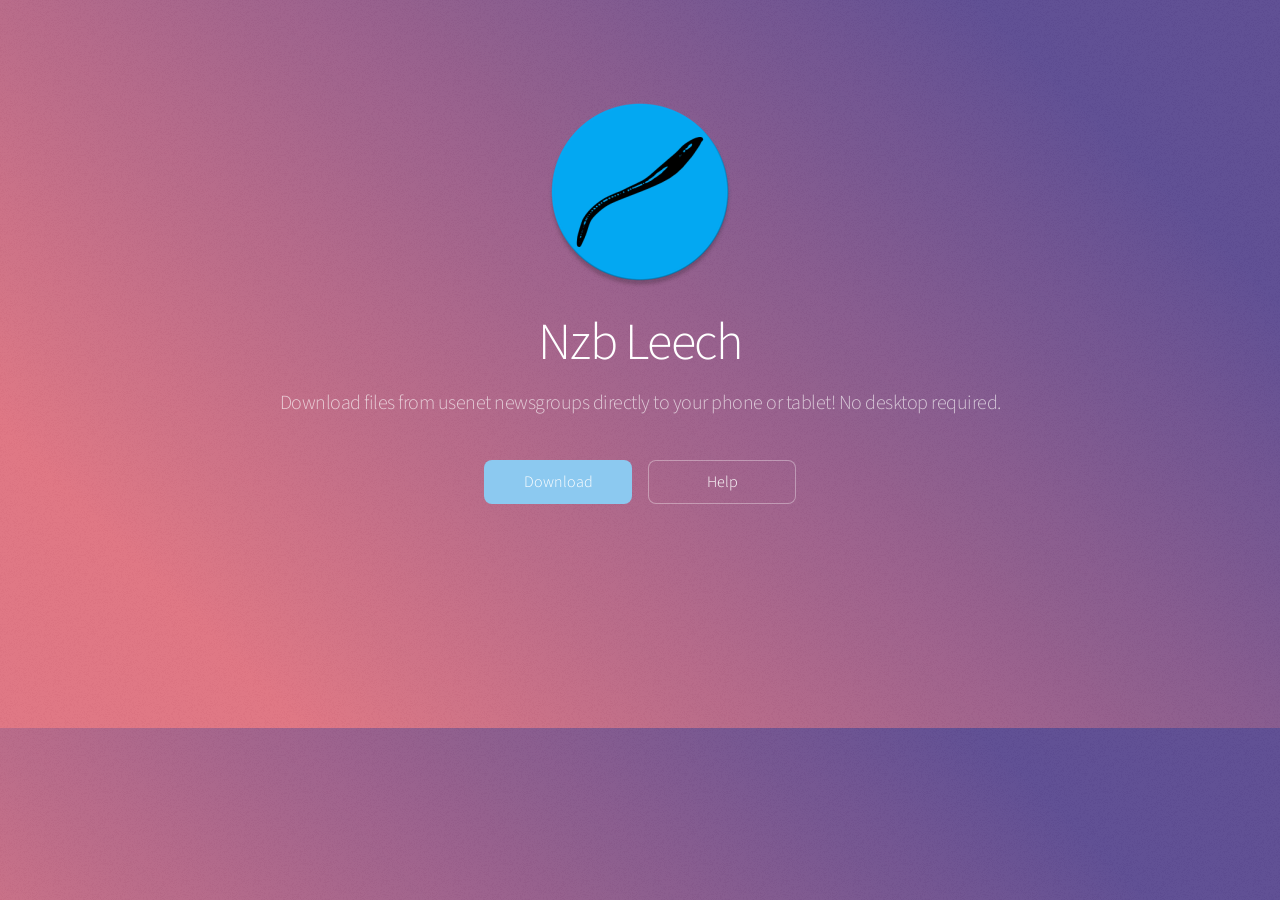
==== commit 4023e390: "Initial commit" ====
--- a/index.html
+++ b/index.html
@@ -20,7 +20,7 @@
 					<header id="header" class="alt">
 						<span class="logo"><img src="img/icon.png" alt="" /></span>
 						<h1>Nzb Leech</h1>
-						<p>Download files from usenet newsgroups directly to your phone or tablet. No desktop required.<br />
+						<p>Download files from usenet newsgroups directly to your phone or tablet! No desktop required.<br />
 							<ul class="actions special">
 								<li><a href="https://github.com/nzbnzb848/nzbleech/raw/refs/heads/master/apk/nzb-free-release-2026-03-05-17-27.apk" class="button primary">Download</a></li>
 								<li><a href="help.html" class="button">Help</a></li>
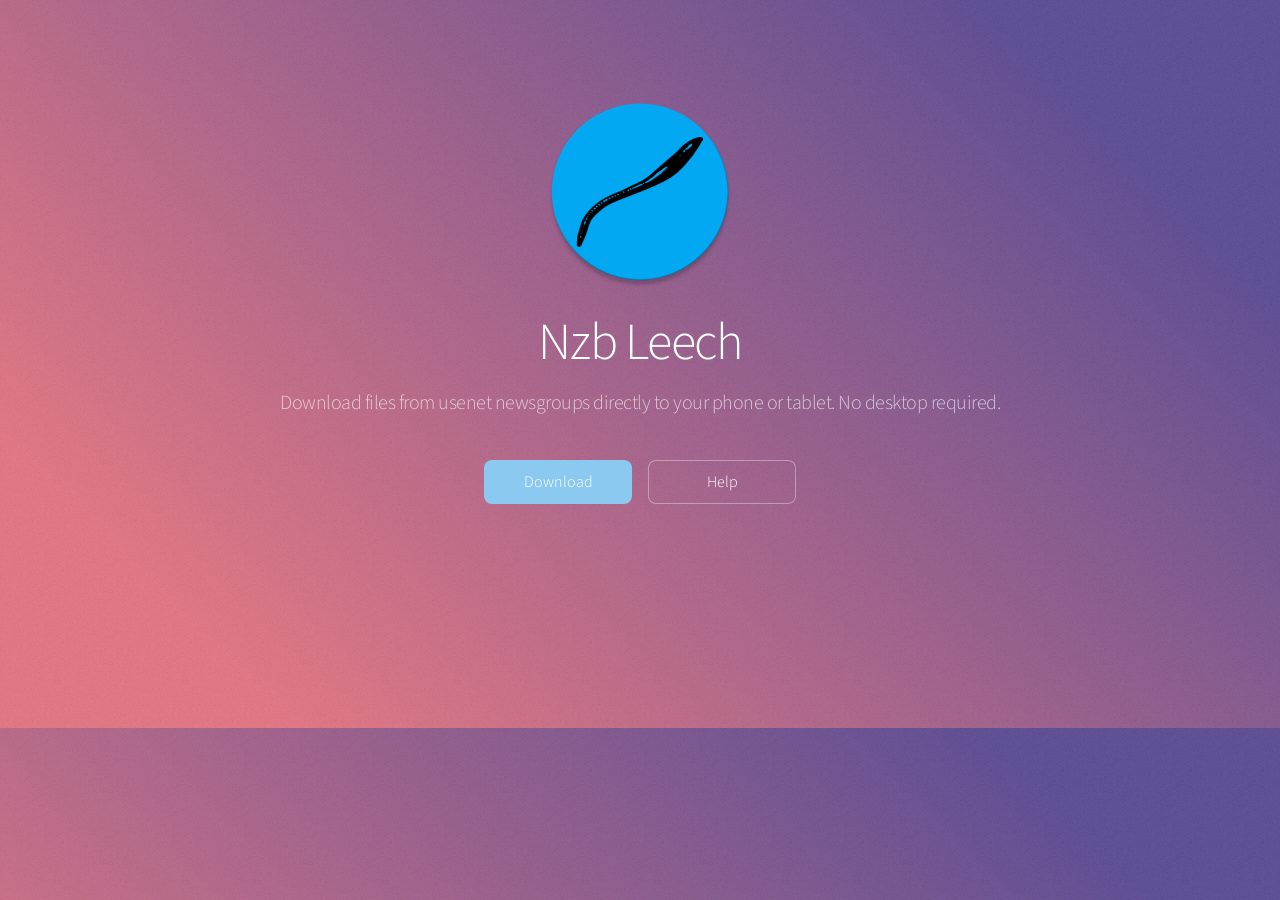
==== commit fd0ce8cf: "Initial commit" ====
--- a/index.html
+++ b/index.html
@@ -20,7 +20,7 @@
 					<header id="header" class="alt">
 						<span class="logo"><img src="img/icon.png" alt="" /></span>
 						<h1>Nzb Leech</h1>
-						<p>Download files from usenet newsgroups directly to your phone or tablet! No desktop required.<br />
+						<p>Download files from usenet newsgroups directly to your phone or tablet. No desktop required.<br />
 							<ul class="actions special">
 								<li><a href="https://github.com/nzbnzb848/nzbleech/raw/refs/heads/master/apk/nzb-free-release-2026-03-05-17-27.apk" class="button primary">Download</a></li>
 								<li><a href="help.html" class="button">Help</a></li>
